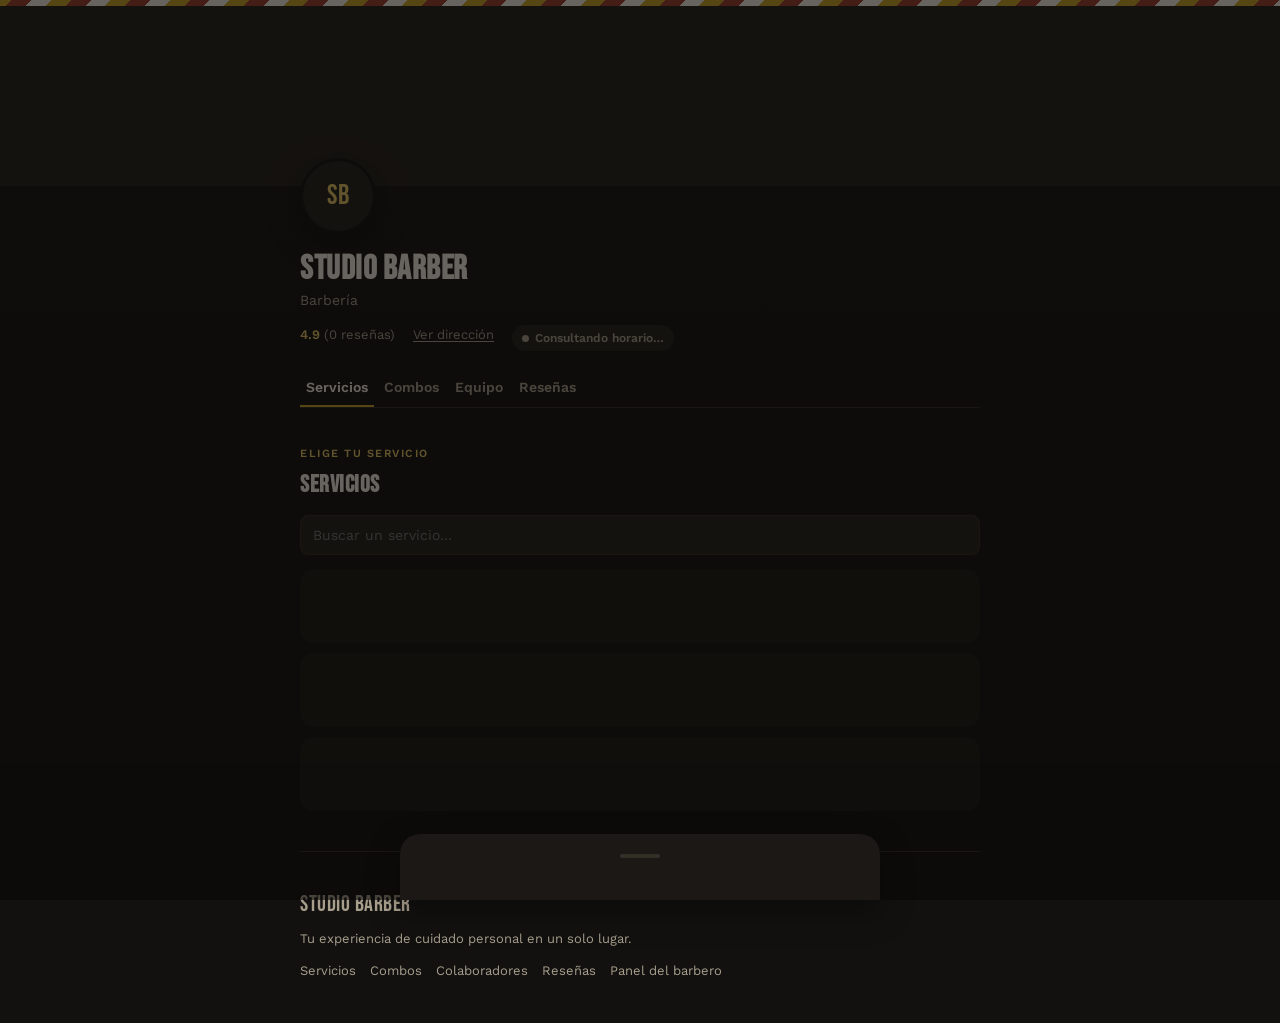
==== index.html @ 49420b13 "Initial commit: PWA de turnos para Luis Barber's App estática (HTML/CSS/JS + Supabase) para reservar" ====
<!DOCTYPE html>
<html lang="es">
<head>
<meta charset="UTF-8" />
<meta name="viewport" content="width=device-width, initial-scale=1.0, viewport-fit=cover" />
<title>Reservar turno</title>
<meta name="theme-color" content="#121110" />
<link rel="manifest" href="manifest.json" />
<link rel="icon" href="icons/icon-192.png" />
<link rel="apple-touch-icon" href="icons/icon-192.png" />
<link rel="stylesheet" href="css/styles.css" />
<script src="config.js"></script>
</head>
<body>

<div class="pole-stripe"></div>

<header class="hero">
  <div class="hero-cover" id="heroCover"></div>
  <div class="hero-body container">
    <div class="brand-row">
      <div class="brand-logo" id="brandLogo">SB</div>
    </div>
    <h1 class="brand-name" id="brandName">Studio Barber</h1>
    <p class="brand-tagline" id="brandTagline">Barbería</p>

    <div class="meta-row">
      <span><span class="rating" id="ratingValue">4.9</span> <span id="ratingCount">(0 reseñas)</span></span>
      <a id="addressLink" href="#" target="_blank" rel="noopener">Ver dirección</a>
      <span class="status-pill" id="statusPill"><span class="dot"></span><span id="statusText">Consultando horario…</span></span>
    </div>

    <nav class="tabs" id="tabs">
      <button class="tab-btn active" data-tab="servicios">Servicios</button>
      <button class="tab-btn" data-tab="combos">Combos</button>
      <button class="tab-btn" data-tab="equipo">Equipo</button>
      <button class="tab-btn" data-tab="resenas">Reseñas</button>
    </nav>
  </div>
</header>

<main class="container">

  <div class="install-banner" id="installBanner">
    <span>Instala la app para reservar más rápido</span>
    <button class="btn btn-primary btn-sm" id="installBtn">Instalar</button>
  </div>

  <section class="section" id="panel-servicios">
    <div class="eyebrow">Elige tu servicio</div>
    <h2 class="section-title">Servicios</h2>
    <div class="field">
      <input type="search" id="servicesSearch" placeholder="Buscar un servicio…" />
    </div>
    <div id="servicesList">
      <div class="skeleton"></div>
      <div class="skeleton"></div>
      <div class="skeleton"></div>
    </div>
  </section>

  <section class="section" id="panel-combos" hidden>
    <div class="eyebrow">Ahorra reservando varios servicios juntos</div>
    <h2 class="section-title">Combos</h2>
    <div class="field">
      <input type="search" id="combosSearch" placeholder="Buscar un combo…" />
    </div>
    <div id="combosList">
      <div class="skeleton"></div>
      <div class="skeleton"></div>
    </div>
  </section>

  <section class="section" id="panel-equipo" hidden>
    <div class="eyebrow">Nuestro equipo</div>
    <h2 class="section-title">Colaboradores</h2>
    <div class="staff-scroller" id="staffList">
      <div class="skeleton" style="width:128px;flex:0 0 128px;"></div>
    </div>
  </section>

  <section class="section" id="panel-resenas" hidden>
    <div class="eyebrow">Lo que dicen nuestros clientes</div>
    <h2 class="section-title">Reseñas</h2>
    <div class="review-summary">
      <span class="big" id="reviewAvg">5.0</span>
      <span style="color:var(--text-muted); font-size:13px;" id="reviewTotal">0 reseñas</span>
    </div>
    <div id="reviewsList"></div>
  </section>

  <footer class="site-footer">
    <div class="brand-name" style="font-family:var(--font-display);" id="footerBrand">Studio Barber</div>
    <p id="footerTagline">Tu experiencia de cuidado personal en un solo lugar.</p>
    <nav>
      <a href="#" data-scroll="panel-servicios">Servicios</a>
      <a href="#" data-scroll="panel-combos">Combos</a>
      <a href="#" data-scroll="panel-equipo">Colaboradores</a>
      <a href="#" data-scroll="panel-resenas">Reseñas</a>
      <a href="admin.html">Panel del barbero</a>
    </nav>
    <div id="footerAddress"></div>
  </footer>
</main>

<!-- Hoja de reserva -->
<div class="sheet-overlay" id="sheetOverlay" hidden>
  <div class="sheet" role="dialog" aria-modal="true" aria-labelledby="sheetTitle">
    <div class="sheet-handle"></div>
    <div id="sheetContent"></div>
  </div>
</div>

<div id="toastHost"></div>

<script type="module" src="js/app.js"></script>
<script src="js/pwa.js"></script>
</body>
</html>
---- css/styles.css ----
/* ============================================================
   TOKENS
   Paleta: negro cálido + latón + acentos de poste de barbería
   Tipografía: display condensada (rótulo de barbería) + body limpia
   Firma: franja diagonal tipo "poste de barbería" usada como divisor
   ============================================================ */
@import url('https://fonts.googleapis.com/css2?family=Bebas+Neue&family=Work+Sans:wght@400;500;600;700&family=JetBrains+Mono:wght@500&display=swap');

:root {
  --bg: #121110;
  --surface: #1b1815;
  --surface-2: #232019;
  --line: #332e26;
  --text: #f3ede1;
  --text-muted: #a89e8c;
  --brass: #c9a227;
  --brass-soft: #e4c463;
  --brick: #9a3b2c;
  --cream: #f3ede1;
  --success: #5c8a5c;
  --radius: 14px;
  --radius-sm: 8px;
  --shadow: 0 12px 32px rgba(0,0,0,0.35);
  --font-display: 'Bebas Neue', sans-serif;
  --font-body: 'Work Sans', sans-serif;
  --font-mono: 'JetBrains Mono', monospace;
}

* { box-sizing: border-box; }
html, body { margin: 0; padding: 0; }
body {
  background: var(--bg);
  color: var(--text);
  font-family: var(--font-body);
  line-height: 1.5;
  -webkit-font-smoothing: antialiased;
}
img { max-width: 100%; display: block; }
a { color: inherit; }
button { font-family: inherit; cursor: pointer; }

::selection { background: var(--brass); color: #121110; }

/* Barra de foco visible para accesibilidad */
:focus-visible {
  outline: 2px solid var(--brass-soft);
  outline-offset: 2px;
}

.container {
  max-width: 720px;
  margin: 0 auto;
  padding: 0 20px;
}

/* ---------- Firma: franja de poste de barbería ---------- */
.pole-stripe {
  height: 6px;
  width: 100%;
  background: repeating-linear-gradient(
    -45deg,
    var(--brass) 0px, var(--brass) 14px,
    var(--cream) 14px, var(--cream) 28px,
    var(--brick) 28px, var(--brick) 42px
  );
  background-size: 200% 100%;
}

/* ---------- Header / Hero ---------- */
.hero {
  position: relative;
  background: linear-gradient(180deg, rgba(18,17,16,0.2), var(--bg) 92%), var(--surface);
  padding-bottom: 8px;
}
.hero-cover {
  height: 180px;
  background-size: cover;
  background-position: center;
  background-color: var(--surface-2);
}
.hero-body { padding: 18px 20px 8px; }
.brand-row { display: flex; align-items: center; gap: 14px; margin-top: -46px; }
.brand-logo {
  width: 76px; height: 76px; border-radius: 50%;
  background: var(--surface-2);
  border: 3px solid var(--bg);
  display: flex; align-items: center; justify-content: center;
  font-family: var(--font-display);
  font-size: 28px;
  letter-spacing: 1px;
  color: var(--brass-soft);
  overflow: hidden;
  box-shadow: var(--shadow);
}
.brand-logo img { width: 100%; height: 100%; object-fit: cover; }
.brand-name {
  font-family: var(--font-display);
  font-size: 34px;
  letter-spacing: 0.5px;
  line-height: 1;
  margin: 0;
  padding-top: 18px;
}
.brand-tagline { color: var(--text-muted); font-size: 14px; margin: 4px 0 0; }

.meta-row {
  display: flex; flex-wrap: wrap; gap: 10px 18px;
  margin-top: 14px; font-size: 13px; color: var(--text-muted);
}
.meta-row .rating { color: var(--brass-soft); font-weight: 600; }
.meta-row a { text-decoration: underline; text-underline-offset: 2px; }
.status-pill {
  display: inline-flex; align-items: center; gap: 6px;
  font-size: 12px; font-weight: 600; padding: 4px 10px;
  border-radius: 999px; background: var(--surface-2); color: var(--text-muted);
}
.status-pill.open { color: var(--success); }
.status-pill .dot { width: 7px; height: 7px; border-radius: 50%; background: currentColor; }

/* ---------- Tabs de navegación interna ---------- */
.tabs {
  display: flex; gap: 4px; margin-top: 18px;
  border-bottom: 1px solid var(--line);
  overflow-x: auto;
}
.tab-btn {
  background: none; border: none; color: var(--text-muted);
  font-weight: 600; font-size: 14px; padding: 10px 6px;
  border-bottom: 2px solid transparent; white-space: nowrap;
}
.tab-btn.active { color: var(--text); border-bottom-color: var(--brass); }

/* ---------- Secciones ---------- */
.section { padding: 22px 0 6px; }
.section-title {
  font-family: var(--font-display);
  font-size: 24px; letter-spacing: 0.5px; margin: 0 0 12px;
}
.eyebrow {
  font-size: 11px; letter-spacing: 1.5px; text-transform: uppercase;
  color: var(--brass-soft); font-weight: 600; margin-bottom: 4px;
}

/* ---------- Tarjetas de servicio ---------- */
.service-card {
  display: flex; justify-content: space-between; align-items: center;
  gap: 12px; background: var(--surface); border: 1px solid var(--line);
  border-radius: var(--radius); padding: 14px 16px; margin-bottom: 10px;
}
.service-card .info { min-width: 0; }
.service-card .badge {
  display: inline-block; font-size: 10px; font-weight: 700;
  letter-spacing: 0.5px; color: var(--brick); background: rgba(154,59,44,0.15);
  padding: 2px 8px; border-radius: 999px; margin-bottom: 6px; text-transform: uppercase;
}
.service-card h3 { margin: 0 0 4px; font-size: 16px; font-weight: 700; }
.service-card p.desc {
  margin: 0; font-size: 13px; color: var(--text-muted);
  overflow: hidden; text-overflow: ellipsis; display: -webkit-box;
  -webkit-line-clamp: 2; -webkit-box-orient: vertical;
}
.service-card .meta { display: flex; gap: 10px; margin-top: 6px; font-size: 12px; color: var(--text-muted); font-family: var(--font-mono); }
.service-card .price { font-family: var(--font-mono); font-weight: 600; color: var(--brass-soft); white-space: nowrap; }
.service-card .right { display: flex; flex-direction: column; align-items: flex-end; gap: 8px; }

/* ---------- Botones ---------- */
.btn {
  display: inline-flex; align-items: center; justify-content: center;
  gap: 8px; border: none; border-radius: 999px; padding: 10px 18px;
  font-weight: 700; font-size: 13px; letter-spacing: 0.2px; transition: transform .08s ease;
}
.btn:active { transform: scale(0.97); }
.btn-primary { background: var(--brass); color: #16130d; }
.btn-primary:hover { background: var(--brass-soft); }
.btn-ghost { background: transparent; color: var(--text); border: 1px solid var(--line); }
.btn-ghost:hover { border-color: var(--brass); color: var(--brass-soft); }
.btn-danger { background: transparent; color: #d97b6c; border: 1px solid rgba(217,123,108,0.4); }
.btn-block { width: 100%; }
.btn-sm { padding: 7px 12px; font-size: 12px; }
.btn:disabled { opacity: 0.45; cursor: not-allowed; }

/* ---------- Staff ---------- */
.staff-scroller {
  display: flex; gap: 12px; overflow-x: auto; padding-bottom: 6px;
  scroll-snap-type: x mandatory;
}
.staff-card {
  flex: 0 0 128px; scroll-snap-align: start;
  background: var(--surface); border: 1px solid var(--line);
  border-radius: var(--radius); padding: 12px; text-align: center;
}
.staff-card img, .staff-avatar {
  width: 64px; height: 64px; border-radius: 50%; object-fit: cover;
  margin: 0 auto 8px; background: var(--surface-2);
  display: flex; align-items: center; justify-content: center;
  font-family: var(--font-display); font-size: 20px; color: var(--brass-soft);
}
.staff-card h4 { font-size: 13px; margin: 0 0 2px; }
.staff-card .role { font-size: 11px; color: var(--text-muted); margin-bottom: 4px; }
.staff-card .rating { font-size: 12px; color: var(--brass-soft); font-weight: 600; }

/* ---------- Reseñas ---------- */
.review-summary { display: flex; align-items: baseline; gap: 10px; margin-bottom: 14px; }
.review-summary .big { font-family: var(--font-display); font-size: 42px; color: var(--brass-soft); line-height: 1; }
.review-card { background: var(--surface); border: 1px solid var(--line); border-radius: var(--radius); padding: 14px 16px; margin-bottom: 10px; }
.review-card .who { font-weight: 700; font-size: 13px; }
.review-card .when { font-size: 11px; color: var(--text-muted); }
.review-card p { margin: 6px 0 0; font-size: 13px; color: var(--text); }

/* ---------- Hoja de reserva (modal) ---------- */
.sheet-overlay {
  position: fixed; inset: 0; background: rgba(10,9,8,0.6);
  display: flex; align-items: flex-end; justify-content: center; z-index: 50;
}
.sheet {
  background: var(--surface); width: 100%; max-width: 480px;
  border-radius: 20px 20px 0 0; padding: 20px 20px 28px;
  max-height: 88vh; overflow-y: auto; box-shadow: var(--shadow);
}
.sheet-handle { width: 40px; height: 4px; background: var(--line); border-radius: 999px; margin: 0 auto 14px; }
.sheet h2 { font-family: var(--font-display); font-size: 24px; margin: 0 0 4px; }
.sheet .step-label { font-size: 12px; color: var(--text-muted); margin-bottom: 16px; }

.field { margin-bottom: 14px; }
.field label { display: block; font-size: 12px; font-weight: 600; color: var(--text-muted); margin-bottom: 6px; }
.field input, .field select, .field textarea {
  width: 100%; background: var(--surface-2); border: 1px solid var(--line);
  border-radius: var(--radius-sm); padding: 11px 12px; color: var(--text); font-size: 14px; font-family: inherit;
}
.field textarea { resize: vertical; min-height: 70px; }

.chip-grid { display: flex; flex-wrap: wrap; gap: 8px; }
.chip {
  border: 1px solid var(--line); background: var(--surface-2); color: var(--text);
  border-radius: 999px; padding: 8px 14px; font-size: 13px; font-family: var(--font-mono);
}
.chip.selected { background: var(--brass); color: #16130d; border-color: var(--brass); font-weight: 700; }
.chip:disabled { opacity: 0.3; text-decoration: line-through; }

.summary-box {
  background: var(--surface-2); border: 1px dashed var(--line);
  border-radius: var(--radius-sm); padding: 12px 14px; font-size: 13px;
  display: grid; gap: 4px; margin-bottom: 16px;
}
.summary-box .row { display: flex; justify-content: space-between; color: var(--text-muted); }
.summary-box .row strong { color: var(--text); font-weight: 600; }

.confirm-check {
  display: flex; flex-direction: column; align-items: center; text-align: center; gap: 10px; padding: 10px 0 4px;
}
.confirm-check .icon {
  width: 56px; height: 56px; border-radius: 50%; background: rgba(92,138,92,0.15);
  color: var(--success); display: flex; align-items: center; justify-content: center; font-size: 28px;
}

.toast {
  position: fixed; bottom: 18px; left: 50%; transform: translateX(-50%);
  background: var(--surface-2); border: 1px solid var(--line); color: var(--text);
  padding: 10px 18px; border-radius: 999px; font-size: 13px; box-shadow: var(--shadow); z-index: 80;
}

/* ---------- Footer ---------- */
.site-footer { border-top: 1px solid var(--line); margin-top: 24px; padding: 24px 0 32px; color: var(--text-muted); font-size: 13px; }
.site-footer .brand-name { font-size: 22px; margin-bottom: 6px; }
.site-footer nav { display: flex; gap: 14px; flex-wrap: wrap; margin: 10px 0; }
.site-footer nav a { text-decoration: none; color: var(--text-muted); }
.site-footer nav a:hover { color: var(--brass-soft); }

/* ---------- Utilidades ---------- */
.empty-state { text-align: center; padding: 40px 20px; color: var(--text-muted); }
.empty-state .icon { font-size: 32px; margin-bottom: 8px; }
.skeleton { background: linear-gradient(90deg, var(--surface) 25%, var(--surface-2) 37%, var(--surface) 63%); background-size: 400% 100%; animation: shimmer 1.4s ease infinite; border-radius: var(--radius); height: 74px; margin-bottom: 10px; }
@keyframes shimmer { 0% { background-position: 100% 0; } 100% { background-position: 0 0; } }

@media (prefers-reduced-motion: reduce) {
  .skeleton { animation: none; }
  .btn { transition: none; }
}

/* Instalación PWA */
.install-banner {
  display: none; align-items: center; justify-content: space-between; gap: 10px;
  background: var(--surface-2); border: 1px solid var(--line); border-radius: var(--radius-sm);
  padding: 10px 14px; margin: 14px 0; font-size: 13px;
}
.install-banner.visible { display: flex; }
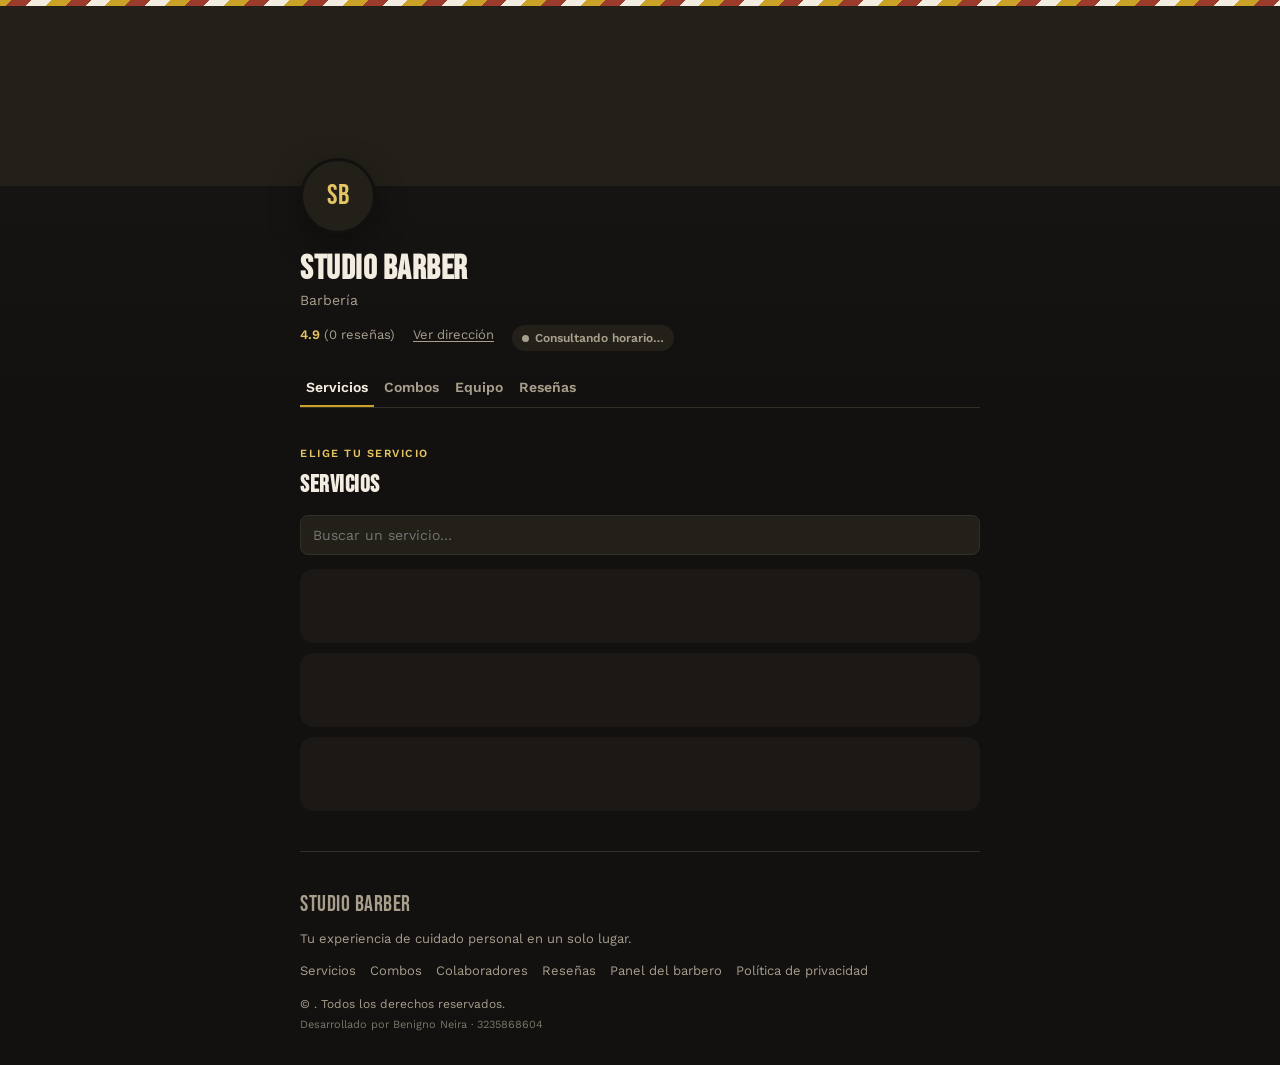
==== commit 39058c4c: "Add completed-services section, footer legal info, and dev credit - Completed appointments now move " ====
--- a/index.html
+++ b/index.html
@@ -98,8 +98,11 @@
       <a href="#" data-scroll="panel-equipo">Colaboradores</a>
       <a href="#" data-scroll="panel-resenas">Reseñas</a>
       <a href="admin.html">Panel del barbero</a>
+      <a href="privacidad.html">Política de privacidad</a>
     </nav>
     <div id="footerAddress"></div>
+    <p class="legal-line">© <span id="footerYear"></span> <span id="footerRights"></span>. Todos los derechos reservados.</p>
+    <p class="dev-credit">Desarrollado por Benigno Neira · 3235868604</p>
   </footer>
 </main>
 
--- a/css/styles.css
+++ b/css/styles.css
@@ -212,6 +212,11 @@
   position: fixed; inset: 0; background: rgba(10,9,8,0.6);
   display: flex; align-items: flex-end; justify-content: center; z-index: 50;
 }
+/* El atributo `hidden` empata en especificidad con la regla de arriba;
+   sin esto, el overlay queda visible (y capturando clics) aunque esté "hidden". */
+.sheet-overlay[hidden] {
+  display: none;
+}
 .sheet {
   background: var(--surface); width: 100%; max-width: 480px;
   border-radius: 20px 20px 0 0; padding: 20px 20px 28px;
@@ -265,6 +270,8 @@
 .site-footer nav { display: flex; gap: 14px; flex-wrap: wrap; margin: 10px 0; }
 .site-footer nav a { text-decoration: none; color: var(--text-muted); }
 .site-footer nav a:hover { color: var(--brass-soft); }
+.site-footer .legal-line { margin: 14px 0 0; font-size: 12px; }
+.site-footer .dev-credit { margin: 4px 0 0; font-size: 11px; opacity: 0.7; }
 
 /* ---------- Utilidades ---------- */
 .empty-state { text-align: center; padding: 40px 20px; color: var(--text-muted); }
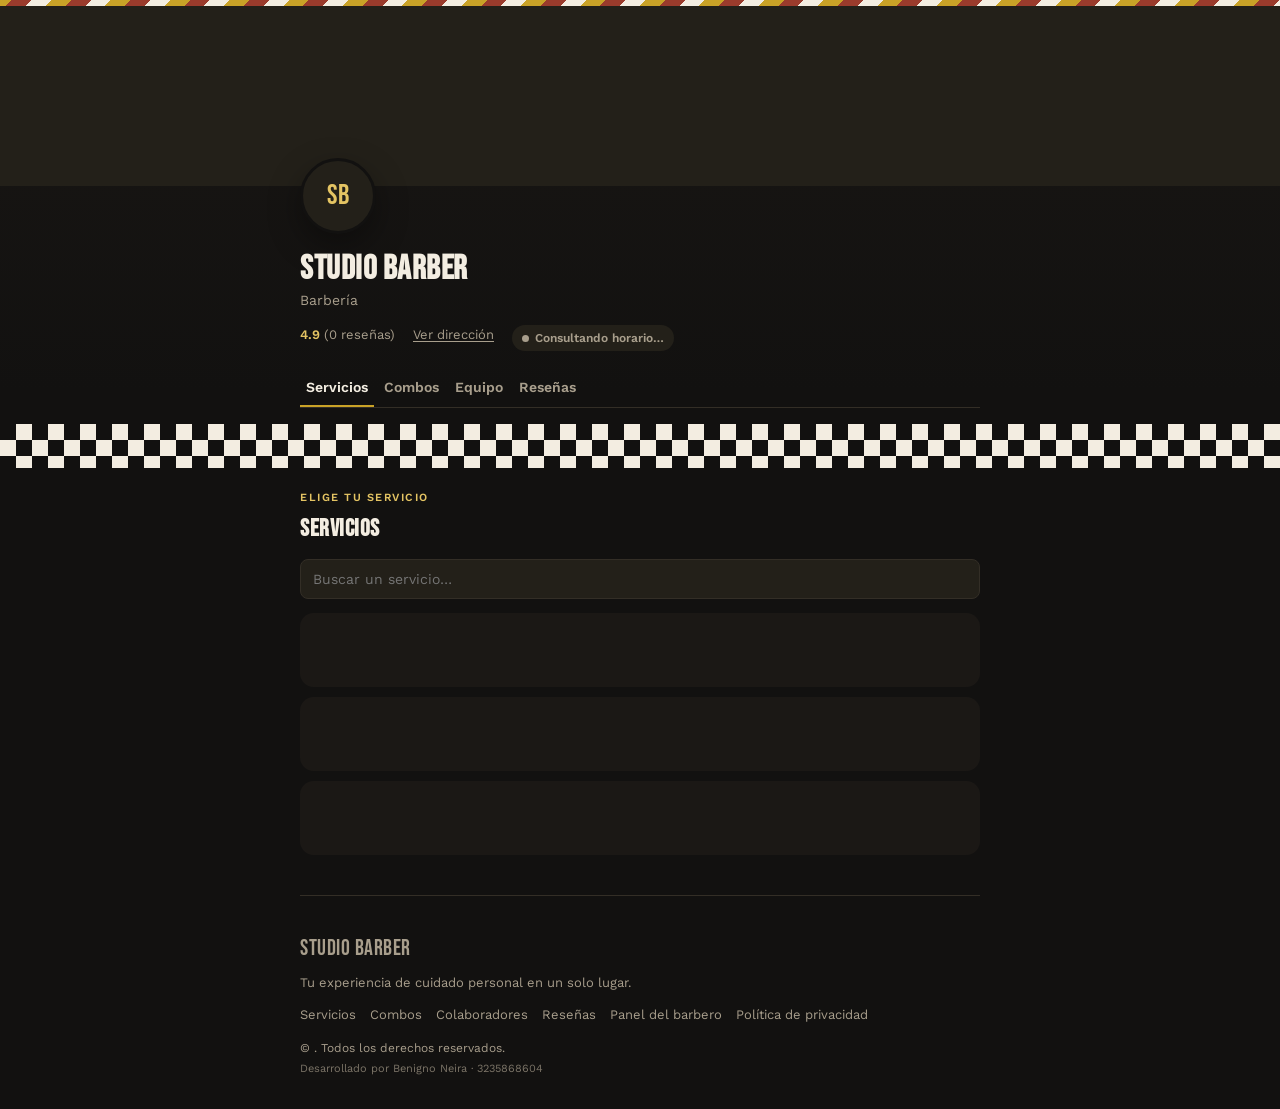
==== commit 68bcc875: "Add diamond-pattern divider band below the header" ====
--- a/index.html
+++ b/index.html
@@ -38,6 +38,8 @@
     </nav>
   </div>
 </header>
+
+<div class="diamond-band" aria-hidden="true"></div>
 
 <main class="container">
 
--- a/css/styles.css
+++ b/css/styles.css
@@ -66,6 +66,18 @@
   background-size: 200% 100%;
 }
 
+/* ---------- Franja de rombos (divisor bajo el encabezado) ---------- */
+.diamond-band {
+  height: 44px;
+  width: 100%;
+  background-color: var(--bg);
+  background-image:
+    linear-gradient(45deg, var(--cream) 25%, transparent 25%, transparent 75%, var(--cream) 75%, var(--cream)),
+    linear-gradient(45deg, var(--cream) 25%, transparent 25%, transparent 75%, var(--cream) 75%, var(--cream));
+  background-size: 32px 32px;
+  background-position: 0 0, 16px 16px;
+}
+
 /* ---------- Header / Hero ---------- */
 .hero {
   position: relative;
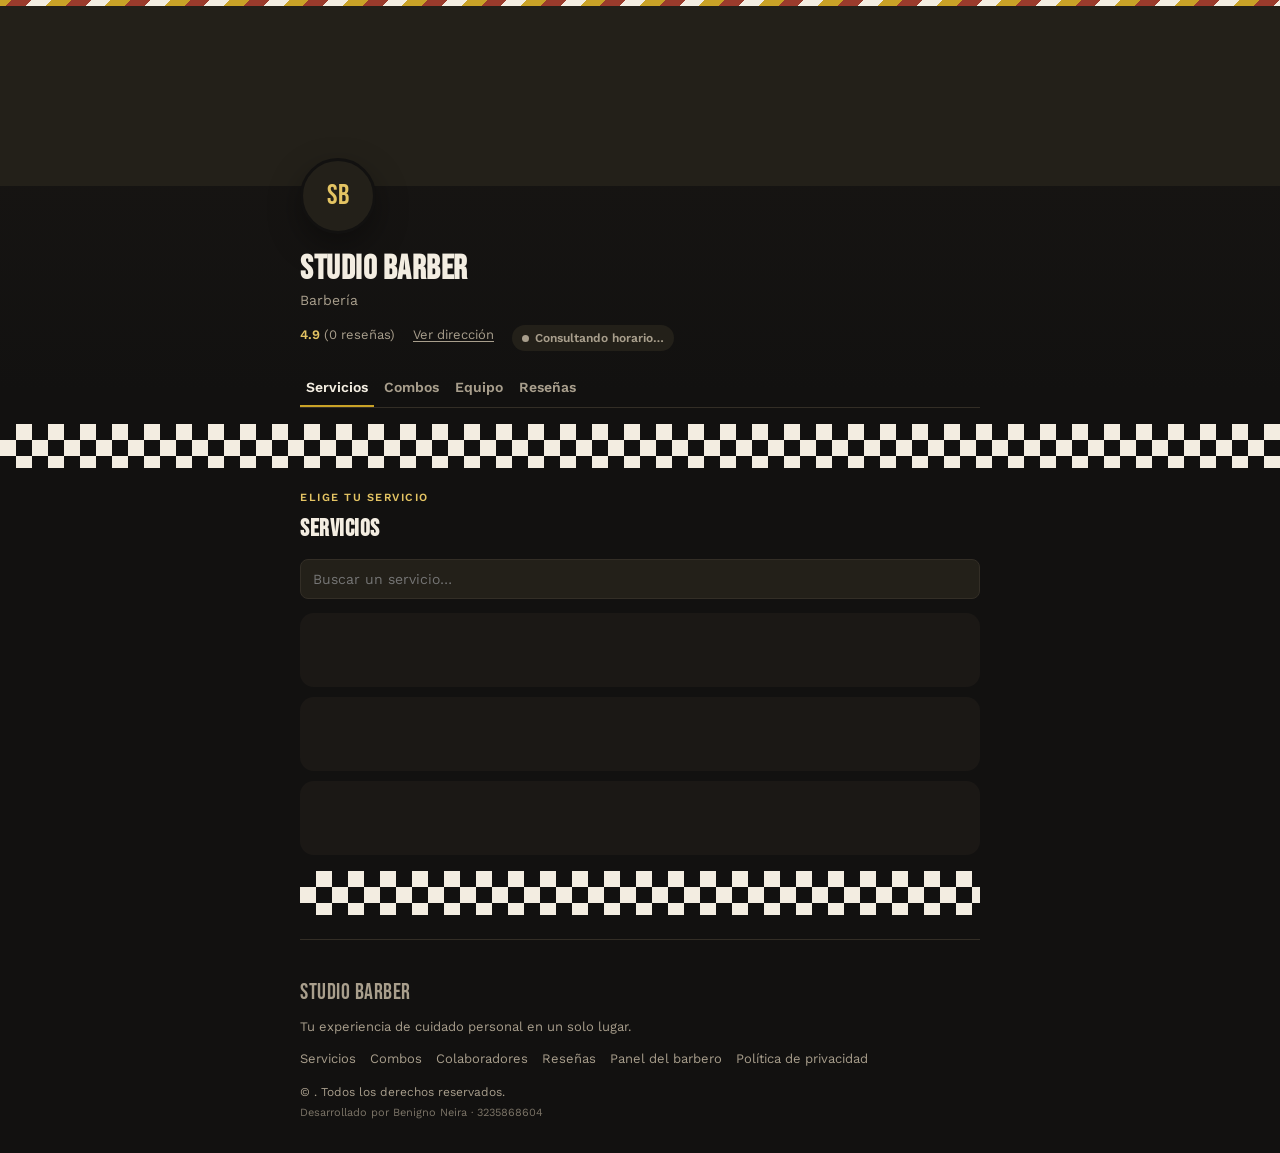
==== commit e503aa9c: "Add barber profiles, review codes, and review moderation NOT PUSHED YET — needs migrations/002_revie" ====
--- a/index.html
+++ b/index.html
@@ -83,13 +83,17 @@
 
   <section class="section" id="panel-resenas" hidden>
     <div class="eyebrow">Lo que dicen nuestros clientes</div>
-    <h2 class="section-title">Reseñas</h2>
+    <h2 class="section-title" id="resenasTitle">Reseñas</h2>
+    <p id="resenasFilterNote" hidden style="font-size:13px; margin:-6px 0 12px;"><a href="#" id="clearBarberFilter">← Ver reseñas de todo el equipo</a></p>
     <div class="review-summary">
       <span class="big" id="reviewAvg">5.0</span>
       <span style="color:var(--text-muted); font-size:13px;" id="reviewTotal">0 reseñas</span>
     </div>
+    <button class="btn btn-primary btn-sm" id="openReviewFormBtn" style="margin-bottom:14px;">Dejar una reseña</button>
     <div id="reviewsList"></div>
   </section>
+
+  <div class="diamond-band" aria-hidden="true"></div>
 
   <footer class="site-footer">
     <div class="brand-name" style="font-family:var(--font-display);" id="footerBrand">Studio Barber</div>
--- a/css/styles.css
+++ b/css/styles.css
@@ -200,7 +200,9 @@
   flex: 0 0 128px; scroll-snap-align: start;
   background: var(--surface); border: 1px solid var(--line);
   border-radius: var(--radius); padding: 12px; text-align: center;
-}
+  cursor: pointer; transition: border-color .12s ease;
+}
+.staff-card:hover { border-color: var(--brass); }
 .staff-card img, .staff-avatar {
   width: 64px; height: 64px; border-radius: 50%; object-fit: cover;
   margin: 0 auto 8px; background: var(--surface-2);
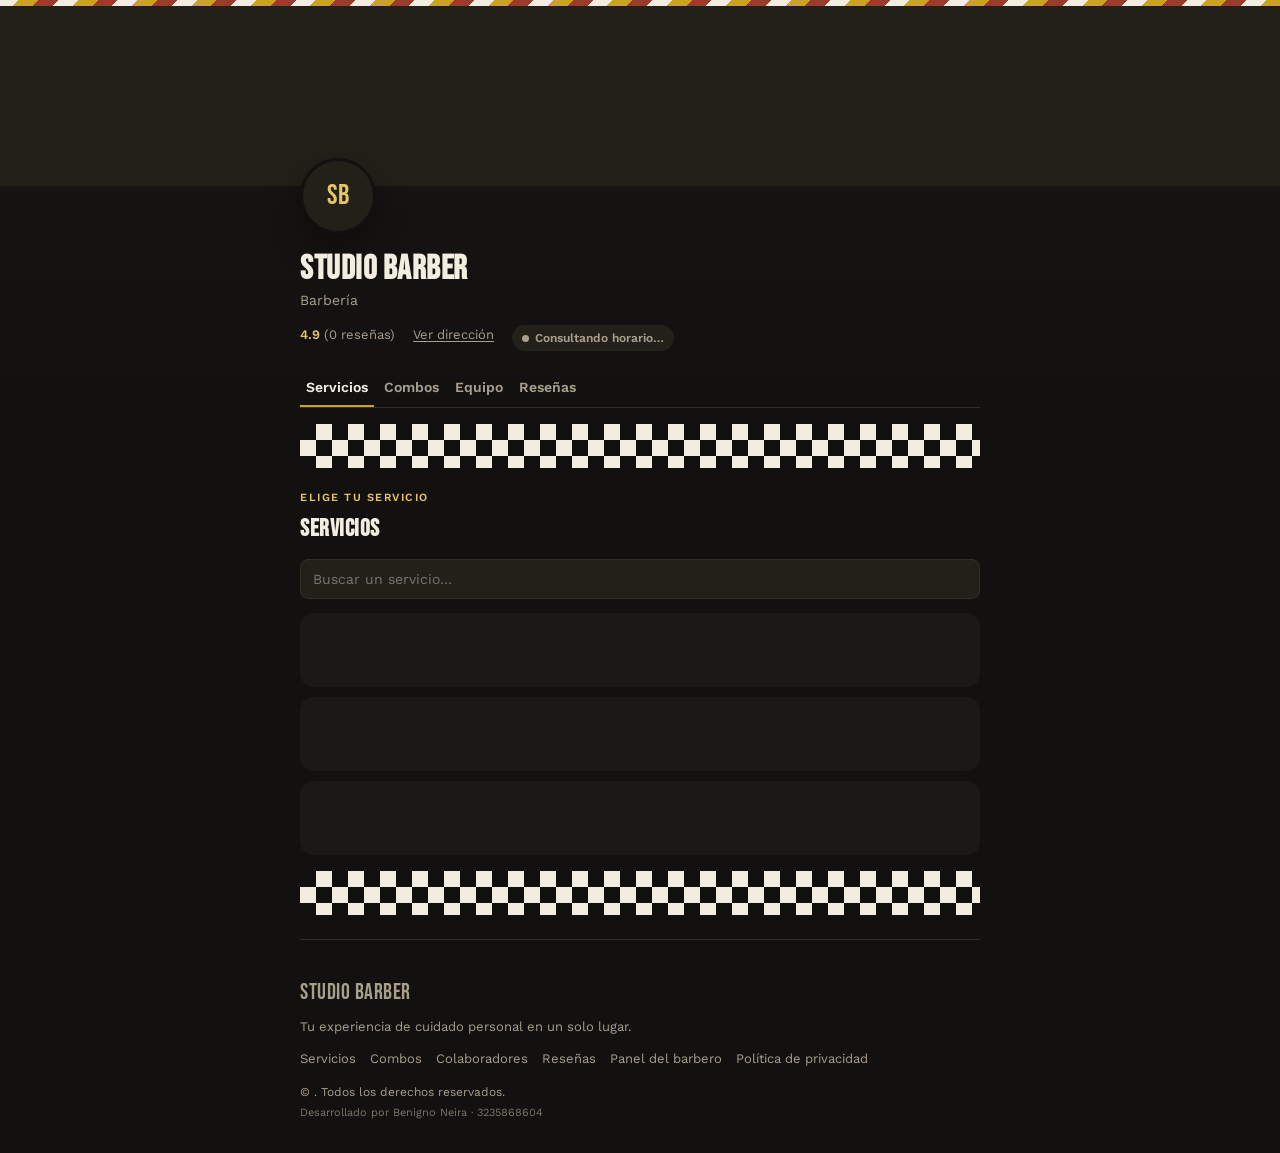
==== commit c82eed63: "Revert pole-stripe height, box the top diamond-band to match the bottom one The top diamond-band (ri" ====
--- a/index.html
+++ b/index.html
@@ -39,7 +39,7 @@
   </div>
 </header>
 
-<div class="diamond-band" aria-hidden="true"></div>
+<div class="container"><div class="diamond-band" aria-hidden="true"></div></div>
 
 <main class="container">
 
--- a/css/styles.css
+++ b/css/styles.css
@@ -63,7 +63,6 @@
     var(--cream) 14px, var(--cream) 28px,
     var(--brick) 28px, var(--brick) 42px
   );
-  background-size: 200% 100%;
 }
 
 /* ---------- Franja de rombos (divisor bajo el encabezado) ---------- */
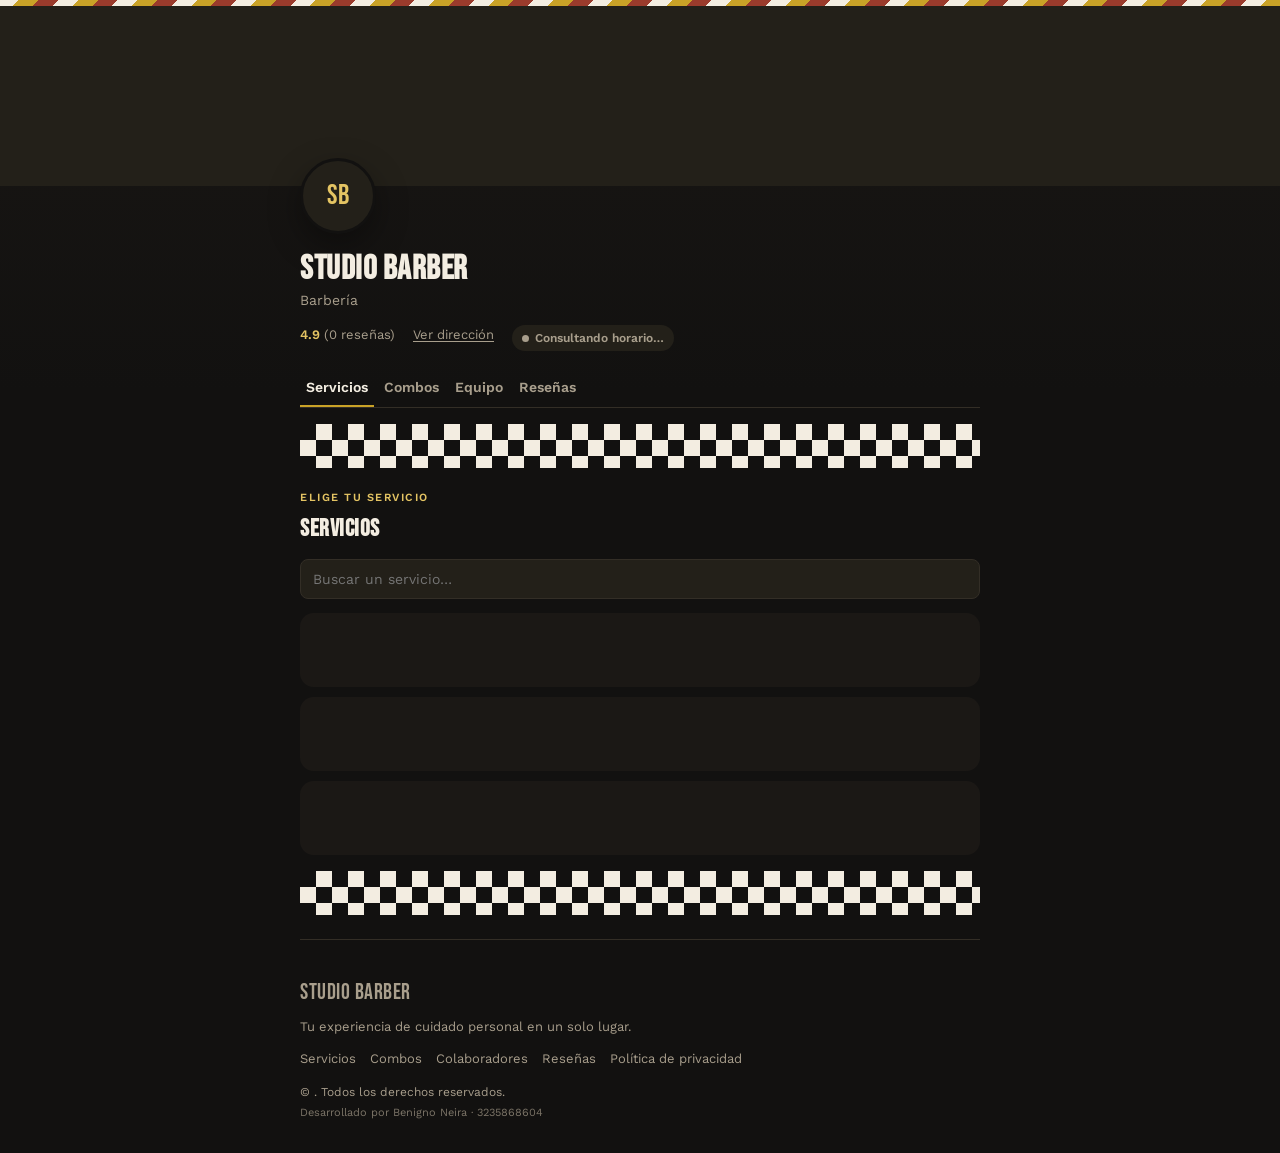
==== commit 0817ad80: "Hide admin link from public footer, add first-login tutorial for barber The admin panel already requ" ====
--- a/index.html
+++ b/index.html
@@ -103,7 +103,6 @@
       <a href="#" data-scroll="panel-combos">Combos</a>
       <a href="#" data-scroll="panel-equipo">Colaboradores</a>
       <a href="#" data-scroll="panel-resenas">Reseñas</a>
-      <a href="admin.html">Panel del barbero</a>
       <a href="privacidad.html">Política de privacidad</a>
     </nav>
     <div id="footerAddress"></div>
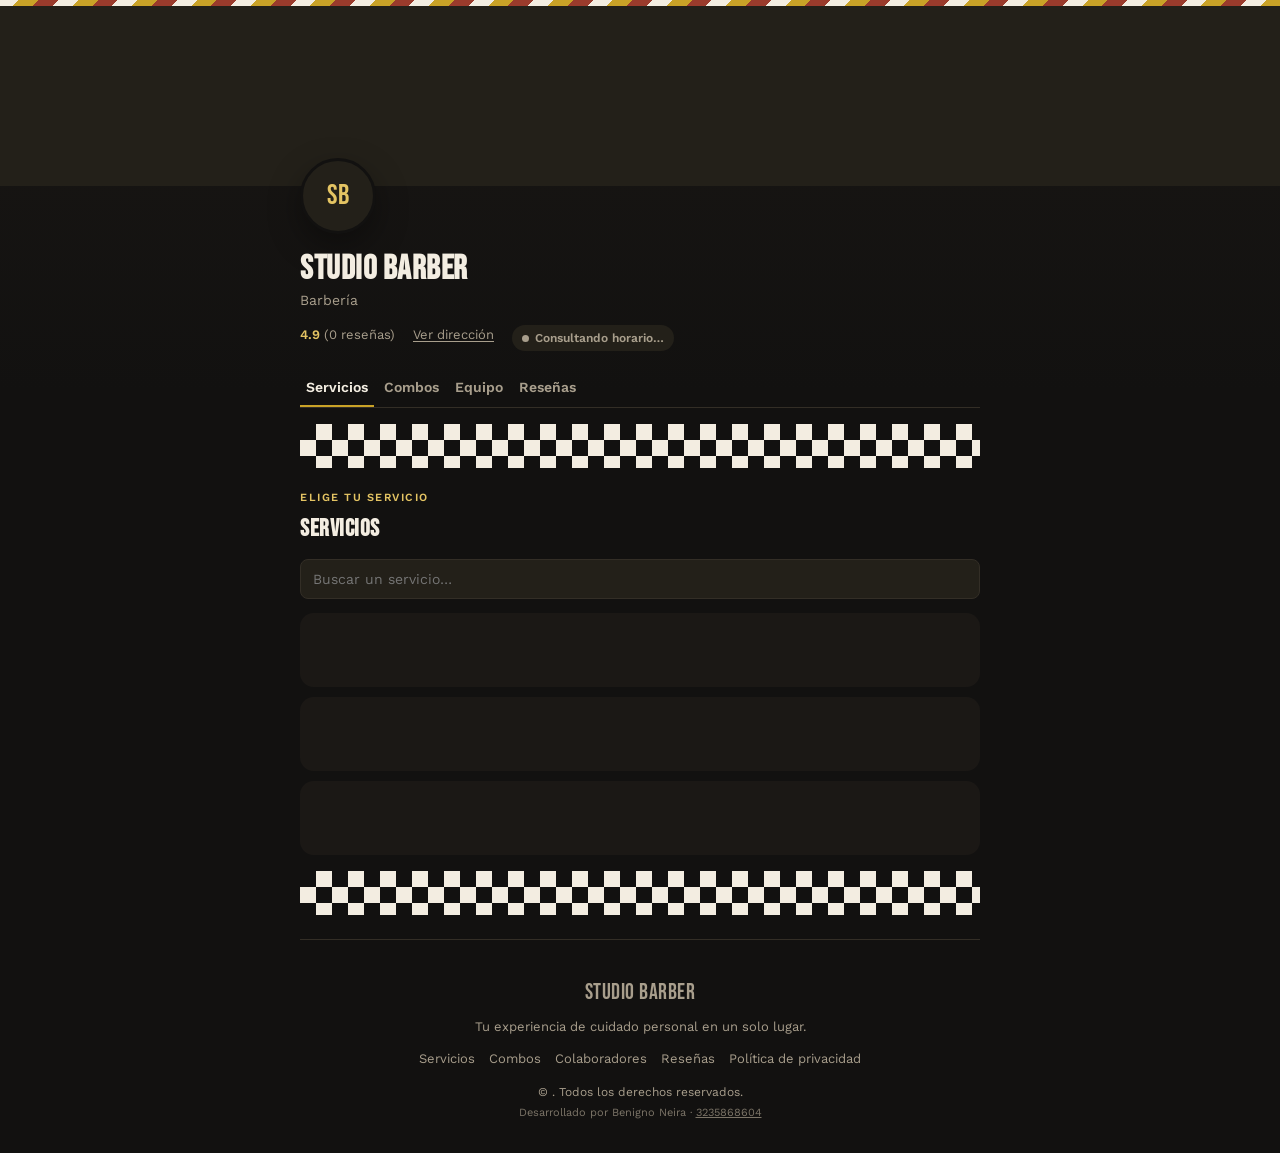
==== commit a6931311: "Sort popular services/combos first, link dev phone to WhatsApp, center footer" ====
--- a/index.html
+++ b/index.html
@@ -107,7 +107,7 @@
     </nav>
     <div id="footerAddress"></div>
     <p class="legal-line">© <span id="footerYear"></span> <span id="footerRights"></span>. Todos los derechos reservados.</p>
-    <p class="dev-credit">Desarrollado por Benigno Neira · 3235868604</p>
+    <p class="dev-credit">Desarrollado por Benigno Neira · <a href="https://wa.me/573235868604" target="_blank" rel="noopener">3235868604</a></p>
   </footer>
 </main>
 
--- a/css/styles.css
+++ b/css/styles.css
@@ -278,9 +278,9 @@
 }
 
 /* ---------- Footer ---------- */
-.site-footer { border-top: 1px solid var(--line); margin-top: 24px; padding: 24px 0 32px; color: var(--text-muted); font-size: 13px; }
+.site-footer { border-top: 1px solid var(--line); margin-top: 24px; padding: 24px 0 32px; color: var(--text-muted); font-size: 13px; text-align: center; }
 .site-footer .brand-name { font-size: 22px; margin-bottom: 6px; }
-.site-footer nav { display: flex; gap: 14px; flex-wrap: wrap; margin: 10px 0; }
+.site-footer nav { display: flex; justify-content: center; gap: 14px; flex-wrap: wrap; margin: 10px 0; }
 .site-footer nav a { text-decoration: none; color: var(--text-muted); }
 .site-footer nav a:hover { color: var(--brass-soft); }
 .site-footer .legal-line { margin: 14px 0 0; font-size: 12px; }
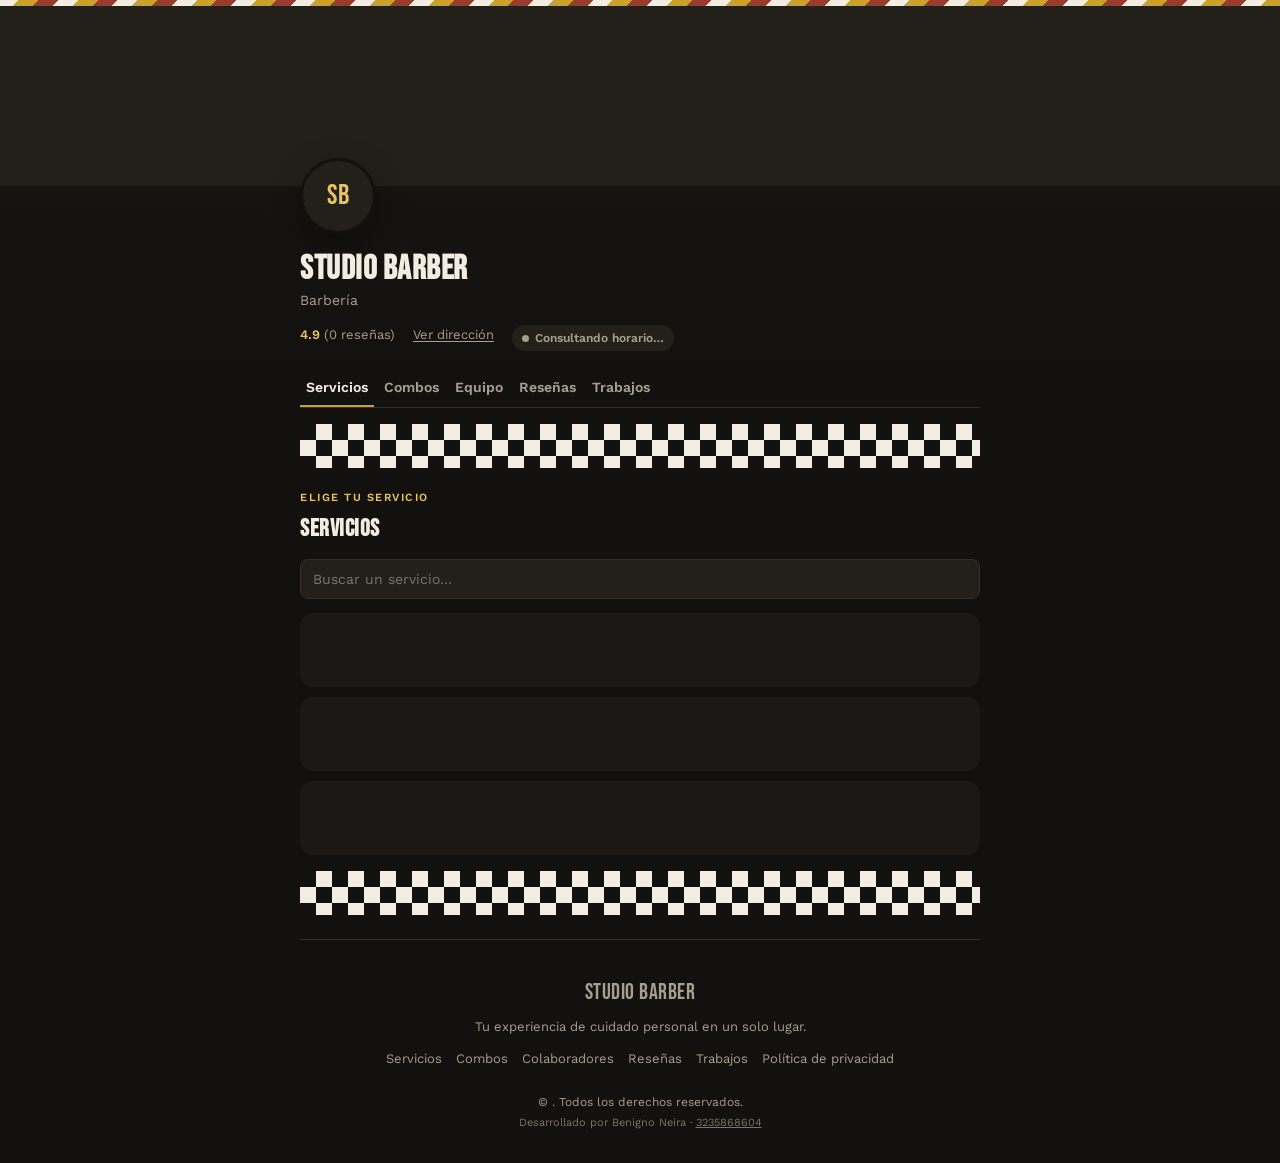
==== commit dd963f1a: "Add work portfolio gallery and social media links - New "Galería" tab in the admin panel: upload pho" ====
--- a/index.html
+++ b/index.html
@@ -35,6 +35,7 @@
       <button class="tab-btn" data-tab="combos">Combos</button>
       <button class="tab-btn" data-tab="equipo">Equipo</button>
       <button class="tab-btn" data-tab="resenas">Reseñas</button>
+      <button class="tab-btn" data-tab="galeria">Trabajos</button>
     </nav>
   </div>
 </header>
@@ -93,6 +94,15 @@
     <div id="reviewsList"></div>
   </section>
 
+  <section class="section" id="panel-galeria" hidden>
+    <div class="eyebrow">Nuestro trabajo</div>
+    <h2 class="section-title">Trabajos</h2>
+    <div class="portfolio-grid" id="portfolioList">
+      <div class="skeleton"></div>
+      <div class="skeleton"></div>
+    </div>
+  </section>
+
   <div class="diamond-band" aria-hidden="true"></div>
 
   <footer class="site-footer">
@@ -103,8 +113,10 @@
       <a href="#" data-scroll="panel-combos">Combos</a>
       <a href="#" data-scroll="panel-equipo">Colaboradores</a>
       <a href="#" data-scroll="panel-resenas">Reseñas</a>
+      <a href="#" data-scroll="panel-galeria">Trabajos</a>
       <a href="privacidad.html">Política de privacidad</a>
     </nav>
+    <div class="social-links" id="socialLinks"></div>
     <div id="footerAddress"></div>
     <p class="legal-line">© <span id="footerYear"></span> <span id="footerRights"></span>. Todos los derechos reservados.</p>
     <p class="dev-credit">Desarrollado por Benigno Neira · <a href="https://wa.me/573235868604" target="_blank" rel="noopener">3235868604</a></p>
--- a/css/styles.css
+++ b/css/styles.css
@@ -285,6 +285,26 @@
 .site-footer nav a:hover { color: var(--brass-soft); }
 .site-footer .legal-line { margin: 14px 0 0; font-size: 12px; }
 .site-footer .dev-credit { margin: 4px 0 0; font-size: 11px; opacity: 0.7; }
+.site-footer .social-links { display: flex; justify-content: center; gap: 14px; margin: 10px 0 0; }
+.site-footer .social-links a { color: var(--text-muted); display: inline-flex; }
+.site-footer .social-links a:hover { color: var(--brass-soft); }
+.site-footer .social-links svg { width: 20px; height: 20px; fill: currentColor; }
+
+/* ---------- Galería de trabajos ---------- */
+.portfolio-grid { display: grid; grid-template-columns: repeat(auto-fill, minmax(140px, 1fr)); gap: 10px; }
+.portfolio-item {
+  position: relative; aspect-ratio: 1; overflow: hidden;
+  background: var(--surface); border: 1px solid var(--line); border-radius: var(--radius);
+}
+.portfolio-item img { width: 100%; height: 100%; object-fit: cover; display: block; }
+.portfolio-item .caption {
+  position: absolute; left: 0; right: 0; bottom: 0; padding: 6px 8px;
+  font-size: 11px; color: #fff; background: linear-gradient(180deg, transparent, rgba(0,0,0,.75));
+}
+.portfolio-item .del-btn {
+  position: absolute; top: 6px; right: 6px; width: 24px; height: 24px; border-radius: 50%;
+  border: none; background: rgba(0,0,0,.55); color: #fff; font-size: 13px; line-height: 1; cursor: pointer;
+}
 
 /* ---------- Utilidades ---------- */
 .empty-state { text-align: center; padding: 40px 20px; color: var(--text-muted); }
